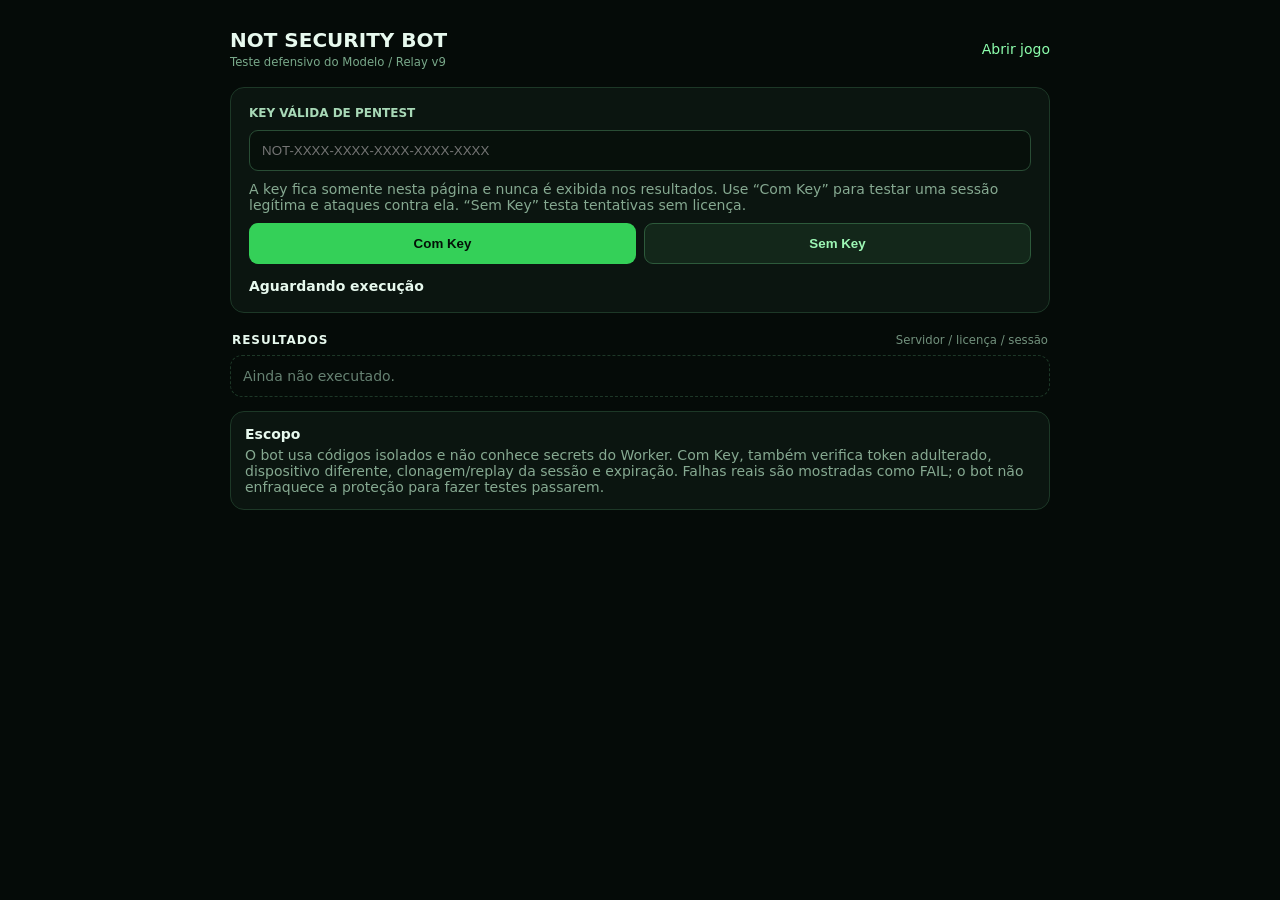
==== security-bot/index.html @ 5eb61bd1 "chore(security-bot): update relay version label and cache" ====
<!doctype html><html lang="pt-BR"><head><meta charset="utf-8"><meta name="viewport" content="width=device-width,initial-scale=1"><meta name="theme-color" content="#050b08"><title>NOT Security Bot</title><link rel="stylesheet" href="./security-bot.css?v=3"></head><body><main class="shell"><header><div><b>NOT SECURITY BOT</b><small>Teste defensivo do Modelo / Relay v9</small></div><a href="../">Abrir jogo</a></header><section class="card"><label>KEY VÁLIDA DE PENTEST</label><input id="pentestValidKey" type="password" autocomplete="off" autocapitalize="characters" spellcheck="false" placeholder="NOT-XXXX-XXXX-XXXX-XXXX-XXXX"><p>A key fica somente nesta página e nunca é exibida nos resultados. Use “Com Key” para testar uma sessão legítima e ataques contra ela. “Sem Key” testa tentativas sem licença.</p><div class="actions"><button id="runWithKey" type="button">Com Key</button><button id="runWithoutKey" class="secondary" type="button">Sem Key</button></div><strong id="relaySummary">Aguardando execução</strong></section><section class="audit-head"><b>RESULTADOS</b><small>Servidor / licença / sessão</small></section><section id="relayResults" class="results"></section><section class="note"><b>Escopo</b><p>O bot usa códigos isolados e não conhece secrets do Worker. Com Key, também verifica token adulterado, dispositivo diferente, clonagem/replay da sessão e expiração. Falhas reais são mostradas como FAIL; o bot não enfraquece a proteção para fazer testes passarem.</p></section></main><script src="./relay-v8-tests.js?v=3"></script></body></html>
---- security-bot/security-bot.css ----
*{box-sizing:border-box}body{margin:0;background:#050b08;color:#e7f9ee;font:14px system-ui,-apple-system,sans-serif}.shell{width:min(820px,calc(100% - 28px));margin:28px auto}header{display:flex;align-items:center;justify-content:space-between;margin-bottom:18px}header b{display:block;font-size:20px}header small{display:block;color:#79a98a;margin-top:3px}a{color:#8dffad;text-decoration:none}.card,.note,.results article{background:#0b1510;border:1px solid #1d3827;border-radius:14px}.card{padding:18px;display:grid;gap:10px}.card label{font-size:12px;font-weight:800;color:#a8d9b7}.card input{width:100%;padding:12px;border:1px solid #294d35;border-radius:9px;background:#07100b;color:#fff}.card p,.note p{margin:0;color:#86a991}.actions{display:grid;grid-template-columns:1fr 1fr;gap:8px}.card button{padding:12px;border:0;border-radius:9px;background:#34d058;color:#031007;font-weight:900;cursor:pointer}.card button.secondary{background:#13271a;color:#9df7b5;border:1px solid #2d5a3b}.card button:disabled{opacity:.55}.card>strong{margin-top:4px}.audit-head{display:flex;justify-content:space-between;align-items:end;margin:20px 2px 8px}.audit-head b{font-size:12px;letter-spacing:.08em}.audit-head small{color:#72917d}.results{display:grid;gap:8px}.results:empty:before{content:'Ainda não executado.';display:block;padding:12px;color:#668272;border:1px dashed #1d3827;border-radius:12px}.results article{display:grid;grid-template-columns:70px 1fr;gap:12px;padding:12px}.results article>b{font-size:12px}.results article>b[data-kind=good]{color:#66e38b}.results article>b[data-kind=bad]{color:#ff6b6b}.results article>b[data-kind=warn]{color:#f3c969}.results strong,.results small{display:block}.results small{margin-top:4px;color:#8ca897;word-break:break-word}.note{padding:14px;margin-top:14px}.note b{display:block;margin-bottom:5px}@media(max-width:520px){.shell{margin:16px auto}.results article{grid-template-columns:58px 1fr;padding:10px}header b{font-size:17px}.actions{grid-template-columns:1fr}.audit-head{align-items:start;gap:8px;flex-direction:column}}
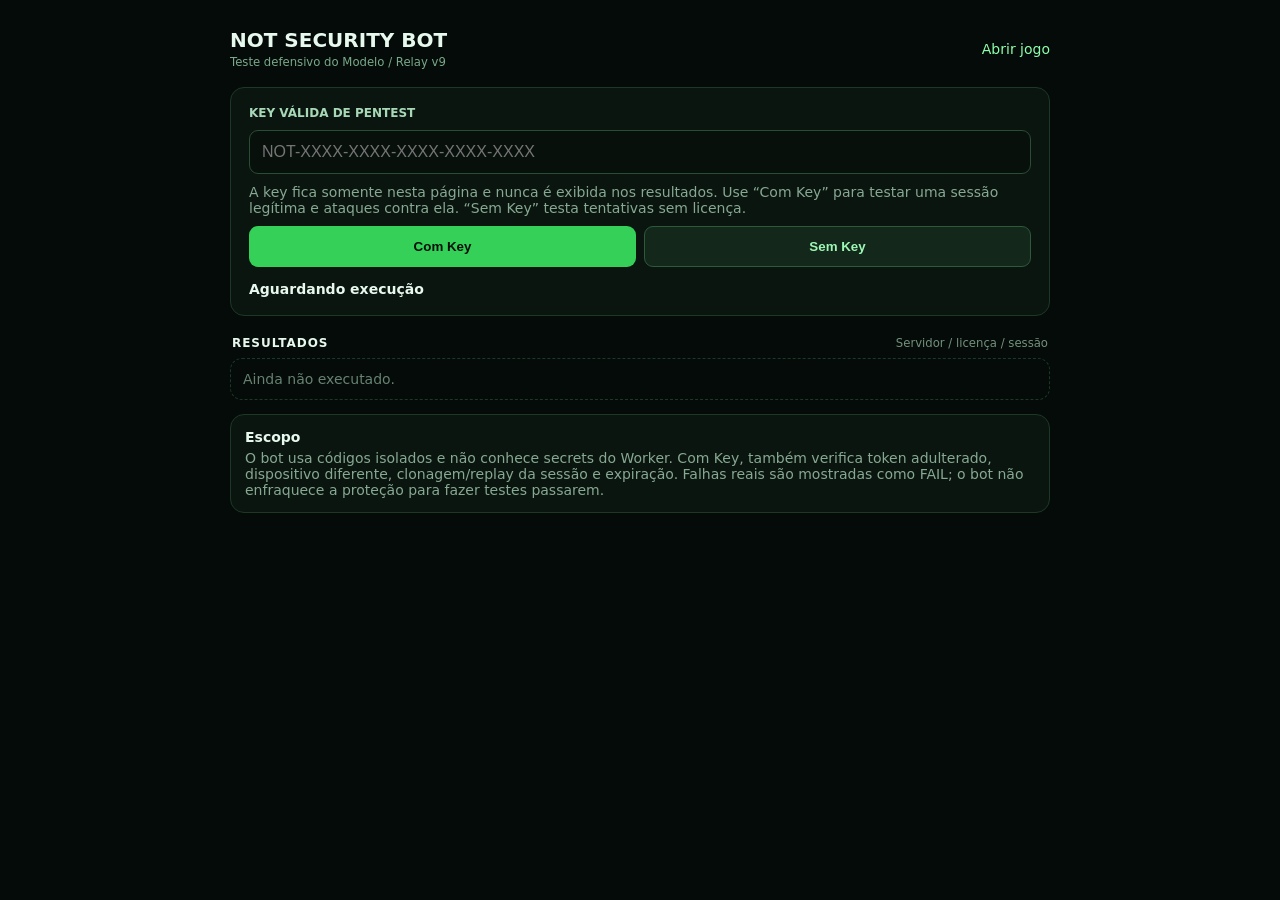
==== commit 3a2e674d: "feat(security-bot): show execution loader and disable zoom" ====
--- a/security-bot/index.html
+++ b/security-bot/index.html
@@ -1 +1 @@
-<!doctype html><html lang="pt-BR"><head><meta charset="utf-8"><meta name="viewport" content="width=device-width,initial-scale=1"><meta name="theme-color" content="#050b08"><title>NOT Security Bot</title><link rel="stylesheet" href="./security-bot.css?v=3"></head><body><main class="shell"><header><div><b>NOT SECURITY BOT</b><small>Teste defensivo do Modelo / Relay v9</small></div><a href="../">Abrir jogo</a></header><section class="card"><label>KEY VÁLIDA DE PENTEST</label><input id="pentestValidKey" type="password" autocomplete="off" autocapitalize="characters" spellcheck="false" placeholder="NOT-XXXX-XXXX-XXXX-XXXX-XXXX"><p>A key fica somente nesta página e nunca é exibida nos resultados. Use “Com Key” para testar uma sessão legítima e ataques contra ela. “Sem Key” testa tentativas sem licença.</p><div class="actions"><button id="runWithKey" type="button">Com Key</button><button id="runWithoutKey" class="secondary" type="button">Sem Key</button></div><strong id="relaySummary">Aguardando execução</strong></section><section class="audit-head"><b>RESULTADOS</b><small>Servidor / licença / sessão</small></section><section id="relayResults" class="results"></section><section class="note"><b>Escopo</b><p>O bot usa códigos isolados e não conhece secrets do Worker. Com Key, também verifica token adulterado, dispositivo diferente, clonagem/replay da sessão e expiração. Falhas reais são mostradas como FAIL; o bot não enfraquece a proteção para fazer testes passarem.</p></section></main><script src="./relay-v8-tests.js?v=3"></script></body></html>+<!doctype html><html lang="pt-BR"><head><meta charset="utf-8"><meta name="viewport" content="width=device-width,initial-scale=1,maximum-scale=1,user-scalable=no"><meta name="theme-color" content="#050b08"><title>NOT Security Bot</title><link rel="stylesheet" href="./security-bot.css?v=4"></head><body><main class="shell"><header><div><b>NOT SECURITY BOT</b><small>Teste defensivo do Modelo / Relay v9</small></div><a href="../">Abrir jogo</a></header><section class="card"><label>KEY VÁLIDA DE PENTEST</label><input id="pentestValidKey" type="password" autocomplete="off" autocapitalize="characters" spellcheck="false" placeholder="NOT-XXXX-XXXX-XXXX-XXXX-XXXX"><p>A key fica somente nesta página e nunca é exibida nos resultados. Use “Com Key” para testar uma sessão legítima e ataques contra ela. “Sem Key” testa tentativas sem licença.</p><div class="actions"><button id="runWithKey" type="button">Com Key</button><button id="runWithoutKey" class="secondary" type="button">Sem Key</button></div><strong id="relaySummary">Aguardando execução</strong></section><section class="audit-head"><b>RESULTADOS</b><small>Servidor / licença / sessão</small></section><section id="relayResults" class="results"></section><section class="note"><b>Escopo</b><p>O bot usa códigos isolados e não conhece secrets do Worker. Com Key, também verifica token adulterado, dispositivo diferente, clonagem/replay da sessão e expiração. Falhas reais são mostradas como FAIL; o bot não enfraquece a proteção para fazer testes passarem.</p></section></main><div id="loadingOverlay" class="loading-overlay" hidden role="status" aria-live="polite"><div class="loading-box"><div class="spinner" aria-hidden="true"></div><b id="loadingMode">TESTE</b><strong>Teste de segurança em andamento</strong><small id="loadingText">Iniciando testes…</small></div></div><script src="./relay-v8-tests.js?v=4"></script><script>document.addEventListener('gesturestart',e=>e.preventDefault(),{passive:false});document.addEventListener('gesturechange',e=>e.preventDefault(),{passive:false});document.addEventListener('gestureend',e=>e.preventDefault(),{passive:false});document.addEventListener('dblclick',e=>e.preventDefault(),{passive:false});</script></body></html>
--- a/security-bot/security-bot.css
+++ b/security-bot/security-bot.css
@@ -1 +1 @@
-*{box-sizing:border-box}body{margin:0;background:#050b08;color:#e7f9ee;font:14px system-ui,-apple-system,sans-serif}.shell{width:min(820px,calc(100% - 28px));margin:28px auto}header{display:flex;align-items:center;justify-content:space-between;margin-bottom:18px}header b{display:block;font-size:20px}header small{display:block;color:#79a98a;margin-top:3px}a{color:#8dffad;text-decoration:none}.card,.note,.results article{background:#0b1510;border:1px solid #1d3827;border-radius:14px}.card{padding:18px;display:grid;gap:10px}.card label{font-size:12px;font-weight:800;color:#a8d9b7}.card input{width:100%;padding:12px;border:1px solid #294d35;border-radius:9px;background:#07100b;color:#fff}.card p,.note p{margin:0;color:#86a991}.actions{display:grid;grid-template-columns:1fr 1fr;gap:8px}.card button{padding:12px;border:0;border-radius:9px;background:#34d058;color:#031007;font-weight:900;cursor:pointer}.card button.secondary{background:#13271a;color:#9df7b5;border:1px solid #2d5a3b}.card button:disabled{opacity:.55}.card>strong{margin-top:4px}.audit-head{display:flex;justify-content:space-between;align-items:end;margin:20px 2px 8px}.audit-head b{font-size:12px;letter-spacing:.08em}.audit-head small{color:#72917d}.results{display:grid;gap:8px}.results:empty:before{content:'Ainda não executado.';display:block;padding:12px;color:#668272;border:1px dashed #1d3827;border-radius:12px}.results article{display:grid;grid-template-columns:70px 1fr;gap:12px;padding:12px}.results article>b{font-size:12px}.results article>b[data-kind=good]{color:#66e38b}.results article>b[data-kind=bad]{color:#ff6b6b}.results article>b[data-kind=warn]{color:#f3c969}.results strong,.results small{display:block}.results small{margin-top:4px;color:#8ca897;word-break:break-word}.note{padding:14px;margin-top:14px}.note b{display:block;margin-bottom:5px}@media(max-width:520px){.shell{margin:16px auto}.results article{grid-template-columns:58px 1fr;padding:10px}header b{font-size:17px}.actions{grid-template-columns:1fr}.audit-head{align-items:start;gap:8px;flex-direction:column}}+*{box-sizing:border-box}html{touch-action:pan-x pan-y}body{margin:0;background:#050b08;color:#e7f9ee;font:14px system-ui,-apple-system,sans-serif;touch-action:pan-x pan-y;-webkit-text-size-adjust:100%}.shell{width:min(820px,calc(100% - 28px));margin:28px auto}header{display:flex;align-items:center;justify-content:space-between;margin-bottom:18px}header b{display:block;font-size:20px}header small{display:block;color:#79a98a;margin-top:3px}a{color:#8dffad;text-decoration:none}.card,.note,.results article{background:#0b1510;border:1px solid #1d3827;border-radius:14px}.card{padding:18px;display:grid;gap:10px}.card label{font-size:12px;font-weight:800;color:#a8d9b7}.card input{width:100%;padding:12px;border:1px solid #294d35;border-radius:9px;background:#07100b;color:#fff;font-size:16px}.card p,.note p{margin:0;color:#86a991}.actions{display:grid;grid-template-columns:1fr 1fr;gap:8px}.card button{padding:12px;border:0;border-radius:9px;background:#34d058;color:#031007;font-weight:900;cursor:pointer}.card button.secondary{background:#13271a;color:#9df7b5;border:1px solid #2d5a3b}.card button:disabled{opacity:.55}.card>strong{margin-top:4px}.audit-head{display:flex;justify-content:space-between;align-items:end;margin:20px 2px 8px}.audit-head b{font-size:12px;letter-spacing:.08em}.audit-head small{color:#72917d}.results{display:grid;gap:8px}.results:empty:before{content:'Ainda não executado.';display:block;padding:12px;color:#668272;border:1px dashed #1d3827;border-radius:12px}.results article{display:grid;grid-template-columns:70px 1fr;gap:12px;padding:12px}.results article>b{font-size:12px}.results article>b[data-kind=good]{color:#66e38b}.results article>b[data-kind=bad]{color:#ff6b6b}.results article>b[data-kind=warn]{color:#f3c969}.results strong,.results small{display:block}.results small{margin-top:4px;color:#8ca897;word-break:break-word}.note{padding:14px;margin-top:14px}.note b{display:block;margin-bottom:5px}.loading-overlay[hidden]{display:none}.loading-overlay{position:fixed;inset:0;z-index:9999;background:rgba(2,8,5,.94);display:flex;align-items:center;justify-content:center;padding:24px}.loading-box{width:min(390px,100%);padding:28px 22px;text-align:center;background:#0b1510;border:1px solid #28543a;border-radius:20px;box-shadow:0 20px 60px rgba(0,0,0,.45)}.spinner{width:54px;height:54px;margin:0 auto 18px;border:5px solid #173622;border-top-color:#34d058;border-radius:50%;animation:spin .8s linear infinite}.loading-box b{display:block;color:#69ed90;font-size:12px;letter-spacing:.12em;margin-bottom:8px}.loading-box strong{display:block;font-size:21px;margin-bottom:8px}.loading-box small{display:block;color:#8ca897;line-height:1.45}.testing{overflow:hidden}@keyframes spin{to{transform:rotate(360deg)}}@media(max-width:520px){.shell{margin:16px auto}.results article{grid-template-columns:58px 1fr;padding:10px}header b{font-size:17px}.actions{grid-template-columns:1fr}.audit-head{align-items:start;gap:8px;flex-direction:column}}
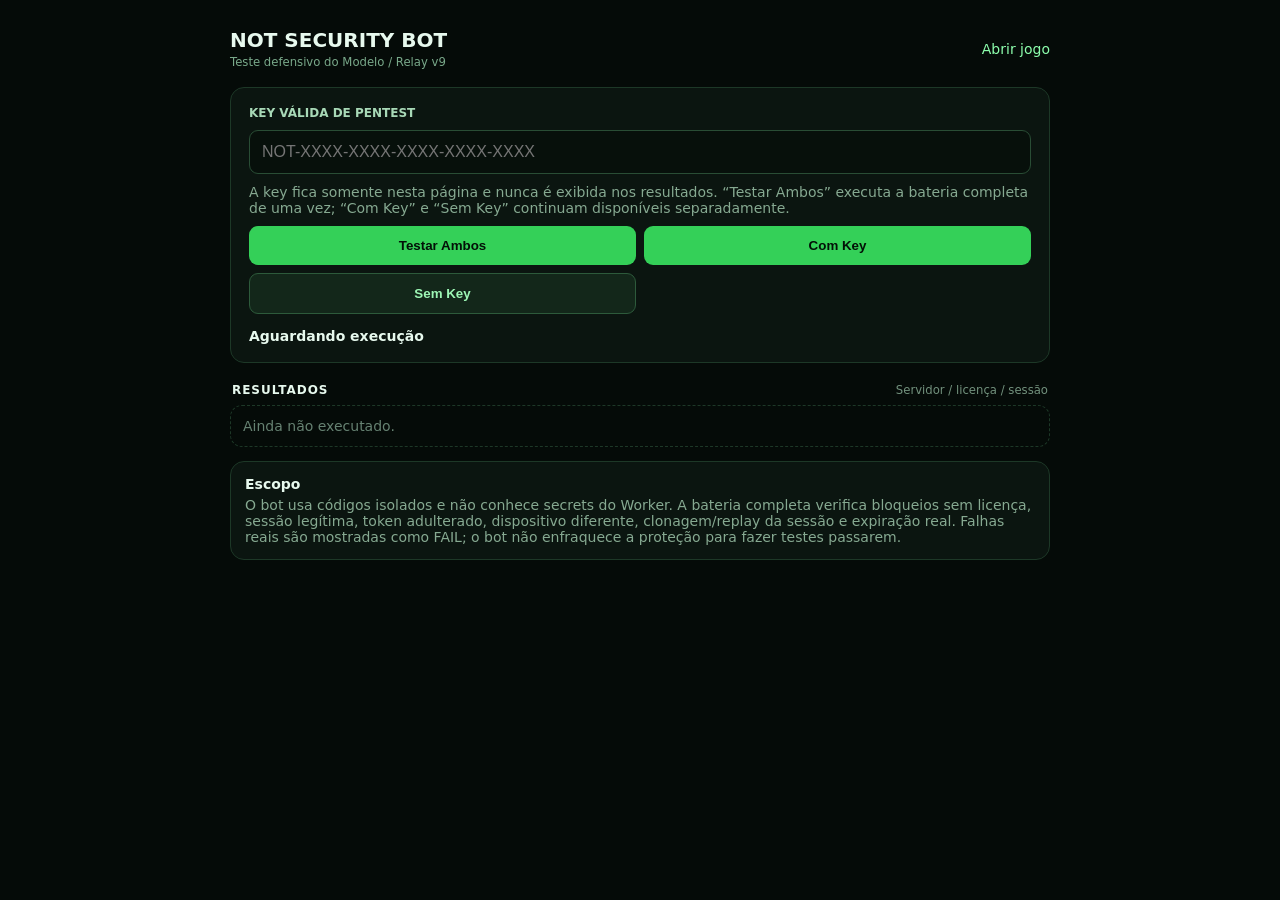
==== commit d7228fa9: "feat(security-bot): add Testar Ambos control" ====
--- a/security-bot/index.html
+++ b/security-bot/index.html
@@ -1 +1 @@
-<!doctype html><html lang="pt-BR"><head><meta charset="utf-8"><meta name="viewport" content="width=device-width,initial-scale=1,maximum-scale=1,user-scalable=no"><meta name="theme-color" content="#050b08"><title>NOT Security Bot</title><link rel="stylesheet" href="./security-bot.css?v=4"></head><body><main class="shell"><header><div><b>NOT SECURITY BOT</b><small>Teste defensivo do Modelo / Relay v9</small></div><a href="../">Abrir jogo</a></header><section class="card"><label>KEY VÁLIDA DE PENTEST</label><input id="pentestValidKey" type="password" autocomplete="off" autocapitalize="characters" spellcheck="false" placeholder="NOT-XXXX-XXXX-XXXX-XXXX-XXXX"><p>A key fica somente nesta página e nunca é exibida nos resultados. Use “Com Key” para testar uma sessão legítima e ataques contra ela. “Sem Key” testa tentativas sem licença.</p><div class="actions"><button id="runWithKey" type="button">Com Key</button><button id="runWithoutKey" class="secondary" type="button">Sem Key</button></div><strong id="relaySummary">Aguardando execução</strong></section><section class="audit-head"><b>RESULTADOS</b><small>Servidor / licença / sessão</small></section><section id="relayResults" class="results"></section><section class="note"><b>Escopo</b><p>O bot usa códigos isolados e não conhece secrets do Worker. Com Key, também verifica token adulterado, dispositivo diferente, clonagem/replay da sessão e expiração. Falhas reais são mostradas como FAIL; o bot não enfraquece a proteção para fazer testes passarem.</p></section></main><div id="loadingOverlay" class="loading-overlay" hidden role="status" aria-live="polite"><div class="loading-box"><div class="spinner" aria-hidden="true"></div><b id="loadingMode">TESTE</b><strong>Teste de segurança em andamento</strong><small id="loadingText">Iniciando testes…</small></div></div><script src="./relay-v8-tests.js?v=4"></script><script>document.addEventListener('gesturestart',e=>e.preventDefault(),{passive:false});document.addEventListener('gesturechange',e=>e.preventDefault(),{passive:false});document.addEventListener('gestureend',e=>e.preventDefault(),{passive:false});document.addEventListener('dblclick',e=>e.preventDefault(),{passive:false});</script></body></html>+<!doctype html><html lang="pt-BR"><head><meta charset="utf-8"><meta name="viewport" content="width=device-width,initial-scale=1,maximum-scale=1,user-scalable=no"><meta name="theme-color" content="#050b08"><title>NOT Security Bot</title><link rel="stylesheet" href="./security-bot.css?v=6"></head><body><main class="shell"><header><div><b>NOT SECURITY BOT</b><small>Teste defensivo do Modelo / Relay v9</small></div><a href="../">Abrir jogo</a></header><section class="card"><label>KEY VÁLIDA DE PENTEST</label><input id="pentestValidKey" type="password" autocomplete="off" autocapitalize="characters" spellcheck="false" placeholder="NOT-XXXX-XXXX-XXXX-XXXX-XXXX"><p>A key fica somente nesta página e nunca é exibida nos resultados. “Testar Ambos” executa a bateria completa de uma vez; “Com Key” e “Sem Key” continuam disponíveis separadamente.</p><div class="actions"><button id="runBoth" type="button">Testar Ambos</button><button id="runWithKey" type="button">Com Key</button><button id="runWithoutKey" class="secondary" type="button">Sem Key</button></div><strong id="relaySummary">Aguardando execução</strong></section><section class="audit-head"><b>RESULTADOS</b><small>Servidor / licença / sessão</small></section><section id="relayResults" class="results"></section><section class="note"><b>Escopo</b><p>O bot usa códigos isolados e não conhece secrets do Worker. A bateria completa verifica bloqueios sem licença, sessão legítima, token adulterado, dispositivo diferente, clonagem/replay da sessão e expiração real. Falhas reais são mostradas como FAIL; o bot não enfraquece a proteção para fazer testes passarem.</p></section></main><div id="loadingOverlay" class="loading-overlay" hidden role="status" aria-live="polite"><div class="loading-box"><div class="spinner" aria-hidden="true"></div><b id="loadingMode">TESTE</b><strong>Teste de segurança em andamento</strong><small id="loadingText">Conectando ao servidor e executando a bateria…</small></div></div><script>const overlay=document.getElementById('loadingOverlay'),summary=document.getElementById('relaySummary'),loadingText=document.getElementById('loadingText');let visualTimer=0,visualTick=0;function beginVisual(mode){clearTimeout(visualTimer);clearInterval(visualTick);document.getElementById('loadingMode').textContent=mode;let sec=0;loadingText.textContent='Conectando ao servidor e executando a bateria… 0s';overlay.hidden=false;document.body.classList.add('testing');visualTick=setInterval(()=>{sec++;loadingText.textContent=`Conectando ao servidor e executando a bateria… ${sec}s`},1000);visualTimer=setTimeout(()=>{endVisual();if(/^Testando /.test(summary.textContent||''))summary.textContent='Execução demorou além do esperado — verifique os resultados ou tente novamente.'},45000)}function endVisual(){clearTimeout(visualTimer);clearInterval(visualTick);overlay.hidden=true;document.body.classList.remove('testing')}document.getElementById('runBoth').addEventListener('click',()=>{if(document.getElementById('pentestValidKey').value.trim())beginVisual('TESTAR AMBOS')},true);document.getElementById('runWithKey').addEventListener('click',()=>{if(document.getElementById('pentestValidKey').value.trim())beginVisual('COM KEY')},true);document.getElementById('runWithoutKey').addEventListener('click',()=>beginVisual('SEM KEY'),true);new MutationObserver(()=>{const t=summary.textContent||'';if(!/^Testando /.test(t)&&t!=='Aguardando execução')endVisual()}).observe(summary,{childList:true,subtree:true,characterData:true});document.addEventListener('gesturestart',e=>e.preventDefault(),{passive:false});document.addEventListener('gesturechange',e=>e.preventDefault(),{passive:false});document.addEventListener('gestureend',e=>e.preventDefault(),{passive:false});document.addEventListener('dblclick',e=>e.preventDefault(),{passive:false});</script><script src="./relay-v8-tests.js?v=8"></script></body></html>
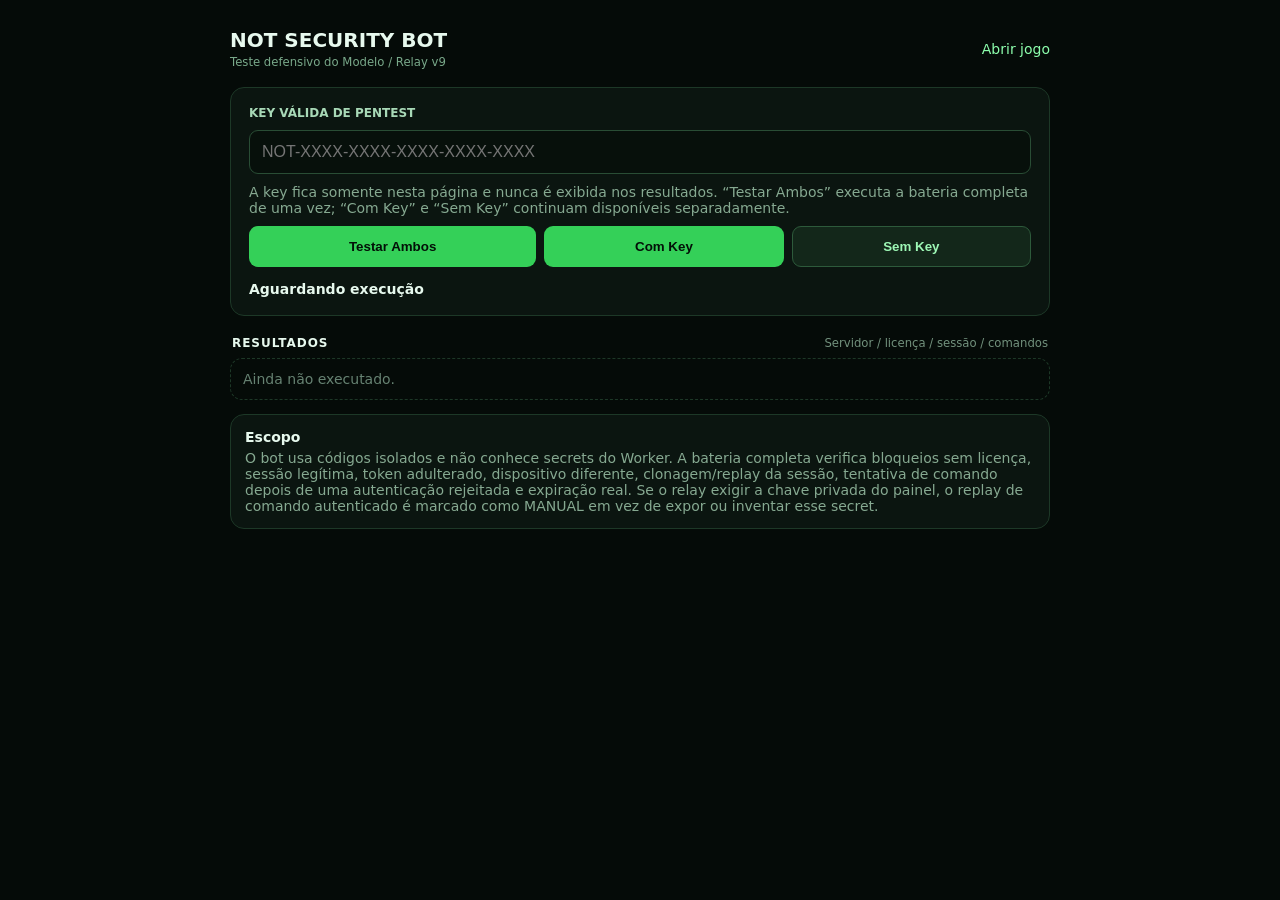
==== commit 18efc461: "chore(security-bot): surface command-path security checks" ====
--- a/security-bot/index.html
+++ b/security-bot/index.html
@@ -1 +1 @@
-<!doctype html><html lang="pt-BR"><head><meta charset="utf-8"><meta name="viewport" content="width=device-width,initial-scale=1,maximum-scale=1,user-scalable=no"><meta name="theme-color" content="#050b08"><title>NOT Security Bot</title><link rel="stylesheet" href="./security-bot.css?v=6"></head><body><main class="shell"><header><div><b>NOT SECURITY BOT</b><small>Teste defensivo do Modelo / Relay v9</small></div><a href="../">Abrir jogo</a></header><section class="card"><label>KEY VÁLIDA DE PENTEST</label><input id="pentestValidKey" type="password" autocomplete="off" autocapitalize="characters" spellcheck="false" placeholder="NOT-XXXX-XXXX-XXXX-XXXX-XXXX"><p>A key fica somente nesta página e nunca é exibida nos resultados. “Testar Ambos” executa a bateria completa de uma vez; “Com Key” e “Sem Key” continuam disponíveis separadamente.</p><div class="actions"><button id="runBoth" type="button">Testar Ambos</button><button id="runWithKey" type="button">Com Key</button><button id="runWithoutKey" class="secondary" type="button">Sem Key</button></div><strong id="relaySummary">Aguardando execução</strong></section><section class="audit-head"><b>RESULTADOS</b><small>Servidor / licença / sessão</small></section><section id="relayResults" class="results"></section><section class="note"><b>Escopo</b><p>O bot usa códigos isolados e não conhece secrets do Worker. A bateria completa verifica bloqueios sem licença, sessão legítima, token adulterado, dispositivo diferente, clonagem/replay da sessão e expiração real. Falhas reais são mostradas como FAIL; o bot não enfraquece a proteção para fazer testes passarem.</p></section></main><div id="loadingOverlay" class="loading-overlay" hidden role="status" aria-live="polite"><div class="loading-box"><div class="spinner" aria-hidden="true"></div><b id="loadingMode">TESTE</b><strong>Teste de segurança em andamento</strong><small id="loadingText">Conectando ao servidor e executando a bateria…</small></div></div><script>const overlay=document.getElementById('loadingOverlay'),summary=document.getElementById('relaySummary'),loadingText=document.getElementById('loadingText');let visualTimer=0,visualTick=0;function beginVisual(mode){clearTimeout(visualTimer);clearInterval(visualTick);document.getElementById('loadingMode').textContent=mode;let sec=0;loadingText.textContent='Conectando ao servidor e executando a bateria… 0s';overlay.hidden=false;document.body.classList.add('testing');visualTick=setInterval(()=>{sec++;loadingText.textContent=`Conectando ao servidor e executando a bateria… ${sec}s`},1000);visualTimer=setTimeout(()=>{endVisual();if(/^Testando /.test(summary.textContent||''))summary.textContent='Execução demorou além do esperado — verifique os resultados ou tente novamente.'},45000)}function endVisual(){clearTimeout(visualTimer);clearInterval(visualTick);overlay.hidden=true;document.body.classList.remove('testing')}document.getElementById('runBoth').addEventListener('click',()=>{if(document.getElementById('pentestValidKey').value.trim())beginVisual('TESTAR AMBOS')},true);document.getElementById('runWithKey').addEventListener('click',()=>{if(document.getElementById('pentestValidKey').value.trim())beginVisual('COM KEY')},true);document.getElementById('runWithoutKey').addEventListener('click',()=>beginVisual('SEM KEY'),true);new MutationObserver(()=>{const t=summary.textContent||'';if(!/^Testando /.test(t)&&t!=='Aguardando execução')endVisual()}).observe(summary,{childList:true,subtree:true,characterData:true});document.addEventListener('gesturestart',e=>e.preventDefault(),{passive:false});document.addEventListener('gesturechange',e=>e.preventDefault(),{passive:false});document.addEventListener('gestureend',e=>e.preventDefault(),{passive:false});document.addEventListener('dblclick',e=>e.preventDefault(),{passive:false});</script><script src="./relay-v8-tests.js?v=8"></script></body></html>+<!doctype html><html lang="pt-BR"><head><meta charset="utf-8"><meta name="viewport" content="width=device-width,initial-scale=1,maximum-scale=1,user-scalable=no"><meta name="theme-color" content="#050b08"><title>NOT Security Bot</title><link rel="stylesheet" href="./security-bot.css?v=6"></head><body><main class="shell"><header><div><b>NOT SECURITY BOT</b><small>Teste defensivo do Modelo / Relay v9</small></div><a href="../">Abrir jogo</a></header><section class="card"><label>KEY VÁLIDA DE PENTEST</label><input id="pentestValidKey" type="password" autocomplete="off" autocapitalize="characters" spellcheck="false" placeholder="NOT-XXXX-XXXX-XXXX-XXXX-XXXX"><p>A key fica somente nesta página e nunca é exibida nos resultados. “Testar Ambos” executa a bateria completa de uma vez; “Com Key” e “Sem Key” continuam disponíveis separadamente.</p><div class="actions"><button id="runBoth" type="button">Testar Ambos</button><button id="runWithKey" type="button">Com Key</button><button id="runWithoutKey" class="secondary" type="button">Sem Key</button></div><strong id="relaySummary">Aguardando execução</strong></section><section class="audit-head"><b>RESULTADOS</b><small>Servidor / licença / sessão / comandos</small></section><section id="relayResults" class="results"></section><section class="note"><b>Escopo</b><p>O bot usa códigos isolados e não conhece secrets do Worker. A bateria completa verifica bloqueios sem licença, sessão legítima, token adulterado, dispositivo diferente, clonagem/replay da sessão, tentativa de comando depois de uma autenticação rejeitada e expiração real. Se o relay exigir a chave privada do painel, o replay de comando autenticado é marcado como MANUAL em vez de expor ou inventar esse secret.</p></section></main><div id="loadingOverlay" class="loading-overlay" hidden role="status" aria-live="polite"><div class="loading-box"><div class="spinner" aria-hidden="true"></div><b id="loadingMode">TESTE</b><strong>Teste de segurança em andamento</strong><small id="loadingText">Conectando ao servidor e executando a bateria…</small></div></div><script>const overlay=document.getElementById('loadingOverlay'),summary=document.getElementById('relaySummary'),loadingText=document.getElementById('loadingText');let visualTimer=0,visualTick=0;function beginVisual(mode){clearTimeout(visualTimer);clearInterval(visualTick);document.getElementById('loadingMode').textContent=mode;let sec=0;loadingText.textContent='Conectando ao servidor e executando a bateria… 0s';overlay.hidden=false;document.body.classList.add('testing');visualTick=setInterval(()=>{sec++;loadingText.textContent=`Conectando ao servidor e executando a bateria… ${sec}s`},1000);visualTimer=setTimeout(()=>{endVisual();if(/^Testando /.test(summary.textContent||''))summary.textContent='Execução demorou além do esperado — verifique os resultados ou tente novamente.'},45000)}function endVisual(){clearTimeout(visualTimer);clearInterval(visualTick);overlay.hidden=true;document.body.classList.remove('testing')}document.getElementById('runBoth').addEventListener('click',()=>{if(document.getElementById('pentestValidKey').value.trim())beginVisual('TESTAR AMBOS')},true);document.getElementById('runWithKey').addEventListener('click',()=>{if(document.getElementById('pentestValidKey').value.trim())beginVisual('COM KEY')},true);document.getElementById('runWithoutKey').addEventListener('click',()=>beginVisual('SEM KEY'),true);new MutationObserver(()=>{const t=summary.textContent||'';if(!/^Testando /.test(t)&&t!=='Aguardando execução')endVisual()}).observe(summary,{childList:true,subtree:true,characterData:true});document.addEventListener('gesturestart',e=>e.preventDefault(),{passive:false});document.addEventListener('gesturechange',e=>e.preventDefault(),{passive:false});document.addEventListener('gestureend',e=>e.preventDefault(),{passive:false});document.addEventListener('dblclick',e=>e.preventDefault(),{passive:false});</script><script src="./relay-v8-tests.js?v=9"></script></body></html>
--- a/security-bot/security-bot.css
+++ b/security-bot/security-bot.css
@@ -1 +1 @@
-*{box-sizing:border-box}html{touch-action:pan-x pan-y}body{margin:0;background:#050b08;color:#e7f9ee;font:14px system-ui,-apple-system,sans-serif;touch-action:pan-x pan-y;-webkit-text-size-adjust:100%}.shell{width:min(820px,calc(100% - 28px));margin:28px auto}header{display:flex;align-items:center;justify-content:space-between;margin-bottom:18px}header b{display:block;font-size:20px}header small{display:block;color:#79a98a;margin-top:3px}a{color:#8dffad;text-decoration:none}.card,.note,.results article{background:#0b1510;border:1px solid #1d3827;border-radius:14px}.card{padding:18px;display:grid;gap:10px}.card label{font-size:12px;font-weight:800;color:#a8d9b7}.card input{width:100%;padding:12px;border:1px solid #294d35;border-radius:9px;background:#07100b;color:#fff;font-size:16px}.card p,.note p{margin:0;color:#86a991}.actions{display:grid;grid-template-columns:1fr 1fr;gap:8px}.card button{padding:12px;border:0;border-radius:9px;background:#34d058;color:#031007;font-weight:900;cursor:pointer}.card button.secondary{background:#13271a;color:#9df7b5;border:1px solid #2d5a3b}.card button:disabled{opacity:.55}.card>strong{margin-top:4px}.audit-head{display:flex;justify-content:space-between;align-items:end;margin:20px 2px 8px}.audit-head b{font-size:12px;letter-spacing:.08em}.audit-head small{color:#72917d}.results{display:grid;gap:8px}.results:empty:before{content:'Ainda não executado.';display:block;padding:12px;color:#668272;border:1px dashed #1d3827;border-radius:12px}.results article{display:grid;grid-template-columns:70px 1fr;gap:12px;padding:12px}.results article>b{font-size:12px}.results article>b[data-kind=good]{color:#66e38b}.results article>b[data-kind=bad]{color:#ff6b6b}.results article>b[data-kind=warn]{color:#f3c969}.results strong,.results small{display:block}.results small{margin-top:4px;color:#8ca897;word-break:break-word}.note{padding:14px;margin-top:14px}.note b{display:block;margin-bottom:5px}.loading-overlay[hidden]{display:none}.loading-overlay{position:fixed;inset:0;z-index:9999;background:rgba(2,8,5,.94);display:flex;align-items:center;justify-content:center;padding:24px}.loading-box{width:min(390px,100%);padding:28px 22px;text-align:center;background:#0b1510;border:1px solid #28543a;border-radius:20px;box-shadow:0 20px 60px rgba(0,0,0,.45)}.spinner{width:54px;height:54px;margin:0 auto 18px;border:5px solid #173622;border-top-color:#34d058;border-radius:50%;animation:spin .8s linear infinite}.loading-box b{display:block;color:#69ed90;font-size:12px;letter-spacing:.12em;margin-bottom:8px}.loading-box strong{display:block;font-size:21px;margin-bottom:8px}.loading-box small{display:block;color:#8ca897;line-height:1.45}.testing{overflow:hidden}@keyframes spin{to{transform:rotate(360deg)}}@media(max-width:520px){.shell{margin:16px auto}.results article{grid-template-columns:58px 1fr;padding:10px}header b{font-size:17px}.actions{grid-template-columns:1fr}.audit-head{align-items:start;gap:8px;flex-direction:column}}+*{box-sizing:border-box}html{touch-action:pan-x pan-y}body{margin:0;background:#050b08;color:#e7f9ee;font:14px system-ui,-apple-system,sans-serif;touch-action:pan-x pan-y;-webkit-text-size-adjust:100%}.shell{width:min(820px,calc(100% - 28px));margin:28px auto}header{display:flex;align-items:center;justify-content:space-between;margin-bottom:18px}header b{display:block;font-size:20px}header small{display:block;color:#79a98a;margin-top:3px}a{color:#8dffad;text-decoration:none}.card,.note,.results article{background:#0b1510;border:1px solid #1d3827;border-radius:14px}.card{padding:18px;display:grid;gap:10px}.card label{font-size:12px;font-weight:800;color:#a8d9b7}.card input{width:100%;padding:12px;border:1px solid #294d35;border-radius:9px;background:#07100b;color:#fff;font-size:16px}.card p,.note p{margin:0;color:#86a991}.actions{display:grid;grid-template-columns:1.2fr 1fr 1fr;gap:8px}.card button{padding:12px;border:0;border-radius:9px;background:#34d058;color:#031007;font-weight:900;cursor:pointer}.card button.secondary{background:#13271a;color:#9df7b5;border:1px solid #2d5a3b}.card button:disabled{opacity:.55}.card>strong{margin-top:4px}.audit-head{display:flex;justify-content:space-between;align-items:end;margin:20px 2px 8px}.audit-head b{font-size:12px;letter-spacing:.08em}.audit-head small{color:#72917d}.results{display:grid;gap:8px}.results:empty:before{content:'Ainda não executado.';display:block;padding:12px;color:#668272;border:1px dashed #1d3827;border-radius:12px}.results article{display:grid;grid-template-columns:70px 1fr;gap:12px;padding:12px}.results article>b{font-size:12px}.results article>b[data-kind=good]{color:#66e38b}.results article>b[data-kind=bad]{color:#ff6b6b}.results article>b[data-kind=warn]{color:#f3c969}.results strong,.results small{display:block}.results small{margin-top:4px;color:#8ca897;word-break:break-word}.note{padding:14px;margin-top:14px}.note b{display:block;margin-bottom:5px}.loading-overlay[hidden]{display:none}.loading-overlay{position:fixed;inset:0;z-index:9999;background:rgba(2,8,5,.94);display:flex;align-items:center;justify-content:center;padding:24px}.loading-box{width:min(390px,100%);padding:28px 22px;text-align:center;background:#0b1510;border:1px solid #28543a;border-radius:20px;box-shadow:0 20px 60px rgba(0,0,0,.45)}.spinner{width:54px;height:54px;margin:0 auto 18px;border:5px solid #173622;border-top-color:#34d058;border-radius:50%;animation:spin .8s linear infinite}.loading-box b{display:block;color:#69ed90;font-size:12px;letter-spacing:.12em;margin-bottom:8px}.loading-box strong{display:block;font-size:21px;margin-bottom:8px}.loading-box small{display:block;color:#8ca897;line-height:1.45}.testing{overflow:hidden}@keyframes spin{to{transform:rotate(360deg)}}@media(max-width:520px){.shell{margin:16px auto}.results article{grid-template-columns:58px 1fr;padding:10px}header b{font-size:17px}.actions{grid-template-columns:1fr}.audit-head{align-items:start;gap:8px;flex-direction:column}}
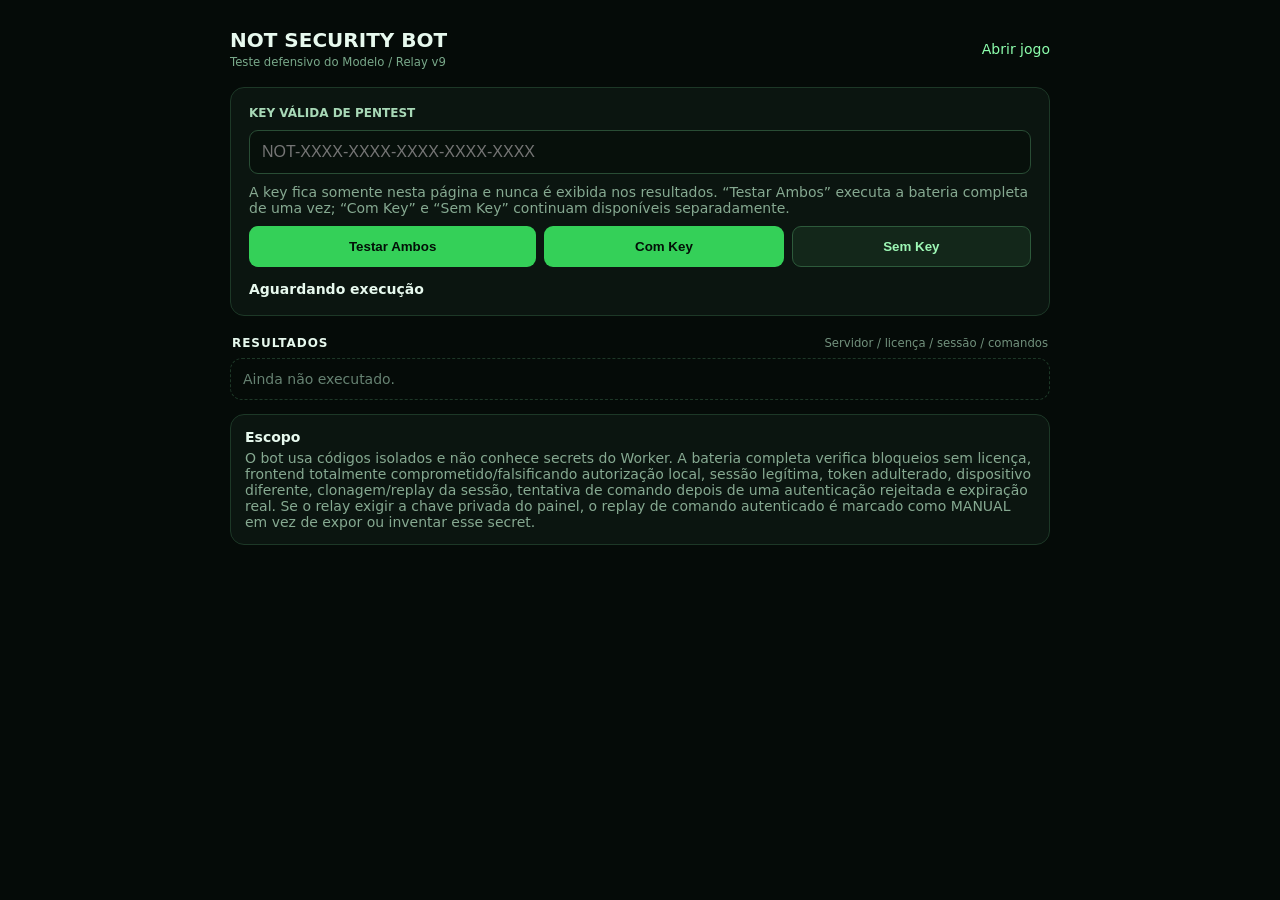
==== commit 264b7290: "docs(security-bot): include compromised frontend test" ====
--- a/security-bot/index.html
+++ b/security-bot/index.html
@@ -1 +1 @@
-<!doctype html><html lang="pt-BR"><head><meta charset="utf-8"><meta name="viewport" content="width=device-width,initial-scale=1,maximum-scale=1,user-scalable=no"><meta name="theme-color" content="#050b08"><title>NOT Security Bot</title><link rel="stylesheet" href="./security-bot.css?v=6"></head><body><main class="shell"><header><div><b>NOT SECURITY BOT</b><small>Teste defensivo do Modelo / Relay v9</small></div><a href="../">Abrir jogo</a></header><section class="card"><label>KEY VÁLIDA DE PENTEST</label><input id="pentestValidKey" type="password" autocomplete="off" autocapitalize="characters" spellcheck="false" placeholder="NOT-XXXX-XXXX-XXXX-XXXX-XXXX"><p>A key fica somente nesta página e nunca é exibida nos resultados. “Testar Ambos” executa a bateria completa de uma vez; “Com Key” e “Sem Key” continuam disponíveis separadamente.</p><div class="actions"><button id="runBoth" type="button">Testar Ambos</button><button id="runWithKey" type="button">Com Key</button><button id="runWithoutKey" class="secondary" type="button">Sem Key</button></div><strong id="relaySummary">Aguardando execução</strong></section><section class="audit-head"><b>RESULTADOS</b><small>Servidor / licença / sessão / comandos</small></section><section id="relayResults" class="results"></section><section class="note"><b>Escopo</b><p>O bot usa códigos isolados e não conhece secrets do Worker. A bateria completa verifica bloqueios sem licença, sessão legítima, token adulterado, dispositivo diferente, clonagem/replay da sessão, tentativa de comando depois de uma autenticação rejeitada e expiração real. Se o relay exigir a chave privada do painel, o replay de comando autenticado é marcado como MANUAL em vez de expor ou inventar esse secret.</p></section></main><div id="loadingOverlay" class="loading-overlay" hidden role="status" aria-live="polite"><div class="loading-box"><div class="spinner" aria-hidden="true"></div><b id="loadingMode">TESTE</b><strong>Teste de segurança em andamento</strong><small id="loadingText">Conectando ao servidor e executando a bateria…</small></div></div><script>const overlay=document.getElementById('loadingOverlay'),summary=document.getElementById('relaySummary'),loadingText=document.getElementById('loadingText');let visualTimer=0,visualTick=0;function beginVisual(mode){clearTimeout(visualTimer);clearInterval(visualTick);document.getElementById('loadingMode').textContent=mode;let sec=0;loadingText.textContent='Conectando ao servidor e executando a bateria… 0s';overlay.hidden=false;document.body.classList.add('testing');visualTick=setInterval(()=>{sec++;loadingText.textContent=`Conectando ao servidor e executando a bateria… ${sec}s`},1000);visualTimer=setTimeout(()=>{endVisual();if(/^Testando /.test(summary.textContent||''))summary.textContent='Execução demorou além do esperado — verifique os resultados ou tente novamente.'},45000)}function endVisual(){clearTimeout(visualTimer);clearInterval(visualTick);overlay.hidden=true;document.body.classList.remove('testing')}document.getElementById('runBoth').addEventListener('click',()=>{if(document.getElementById('pentestValidKey').value.trim())beginVisual('TESTAR AMBOS')},true);document.getElementById('runWithKey').addEventListener('click',()=>{if(document.getElementById('pentestValidKey').value.trim())beginVisual('COM KEY')},true);document.getElementById('runWithoutKey').addEventListener('click',()=>beginVisual('SEM KEY'),true);new MutationObserver(()=>{const t=summary.textContent||'';if(!/^Testando /.test(t)&&t!=='Aguardando execução')endVisual()}).observe(summary,{childList:true,subtree:true,characterData:true});document.addEventListener('gesturestart',e=>e.preventDefault(),{passive:false});document.addEventListener('gesturechange',e=>e.preventDefault(),{passive:false});document.addEventListener('gestureend',e=>e.preventDefault(),{passive:false});document.addEventListener('dblclick',e=>e.preventDefault(),{passive:false});</script><script src="./relay-v8-tests.js?v=9"></script></body></html>+<!doctype html><html lang="pt-BR"><head><meta charset="utf-8"><meta name="viewport" content="width=device-width,initial-scale=1,maximum-scale=1,user-scalable=no"><meta name="theme-color" content="#050b08"><title>NOT Security Bot</title><link rel="stylesheet" href="./security-bot.css?v=6"></head><body><main class="shell"><header><div><b>NOT SECURITY BOT</b><small>Teste defensivo do Modelo / Relay v9</small></div><a href="../">Abrir jogo</a></header><section class="card"><label>KEY VÁLIDA DE PENTEST</label><input id="pentestValidKey" type="password" autocomplete="off" autocapitalize="characters" spellcheck="false" placeholder="NOT-XXXX-XXXX-XXXX-XXXX-XXXX"><p>A key fica somente nesta página e nunca é exibida nos resultados. “Testar Ambos” executa a bateria completa de uma vez; “Com Key” e “Sem Key” continuam disponíveis separadamente.</p><div class="actions"><button id="runBoth" type="button">Testar Ambos</button><button id="runWithKey" type="button">Com Key</button><button id="runWithoutKey" class="secondary" type="button">Sem Key</button></div><strong id="relaySummary">Aguardando execução</strong></section><section class="audit-head"><b>RESULTADOS</b><small>Servidor / licença / sessão / comandos</small></section><section id="relayResults" class="results"></section><section class="note"><b>Escopo</b><p>O bot usa códigos isolados e não conhece secrets do Worker. A bateria completa verifica bloqueios sem licença, frontend totalmente comprometido/falsificando autorização local, sessão legítima, token adulterado, dispositivo diferente, clonagem/replay da sessão, tentativa de comando depois de uma autenticação rejeitada e expiração real. Se o relay exigir a chave privada do painel, o replay de comando autenticado é marcado como MANUAL em vez de expor ou inventar esse secret.</p></section></main><div id="loadingOverlay" class="loading-overlay" hidden role="status" aria-live="polite"><div class="loading-box"><div class="spinner" aria-hidden="true"></div><b id="loadingMode">TESTE</b><strong>Teste de segurança em andamento</strong><small id="loadingText">Conectando ao servidor e executando a bateria…</small></div></div><script>const overlay=document.getElementById('loadingOverlay'),summary=document.getElementById('relaySummary'),loadingText=document.getElementById('loadingText');let visualTimer=0,visualTick=0;function beginVisual(mode){clearTimeout(visualTimer);clearInterval(visualTick);document.getElementById('loadingMode').textContent=mode;let sec=0;loadingText.textContent='Conectando ao servidor e executando a bateria… 0s';overlay.hidden=false;document.body.classList.add('testing');visualTick=setInterval(()=>{sec++;loadingText.textContent=`Conectando ao servidor e executando a bateria… ${sec}s`},1000);visualTimer=setTimeout(()=>{endVisual();if(/^Testando /.test(summary.textContent||''))summary.textContent='Execução demorou além do esperado — verifique os resultados ou tente novamente.'},45000)}function endVisual(){clearTimeout(visualTimer);clearInterval(visualTick);overlay.hidden=true;document.body.classList.remove('testing')}document.getElementById('runBoth').addEventListener('click',()=>{if(document.getElementById('pentestValidKey').value.trim())beginVisual('TESTAR AMBOS')},true);document.getElementById('runWithKey').addEventListener('click',()=>{if(document.getElementById('pentestValidKey').value.trim())beginVisual('COM KEY')},true);document.getElementById('runWithoutKey').addEventListener('click',()=>beginVisual('SEM KEY'),true);new MutationObserver(()=>{const t=summary.textContent||'';if(!/^Testando /.test(t)&&t!=='Aguardando execução')endVisual()}).observe(summary,{childList:true,subtree:true,characterData:true});document.addEventListener('gesturestart',e=>e.preventDefault(),{passive:false});document.addEventListener('gesturechange',e=>e.preventDefault(),{passive:false});document.addEventListener('gestureend',e=>e.preventDefault(),{passive:false});document.addEventListener('dblclick',e=>e.preventDefault(),{passive:false});</script><script src="./relay-v8-tests.js?v=10"></script></body></html>
